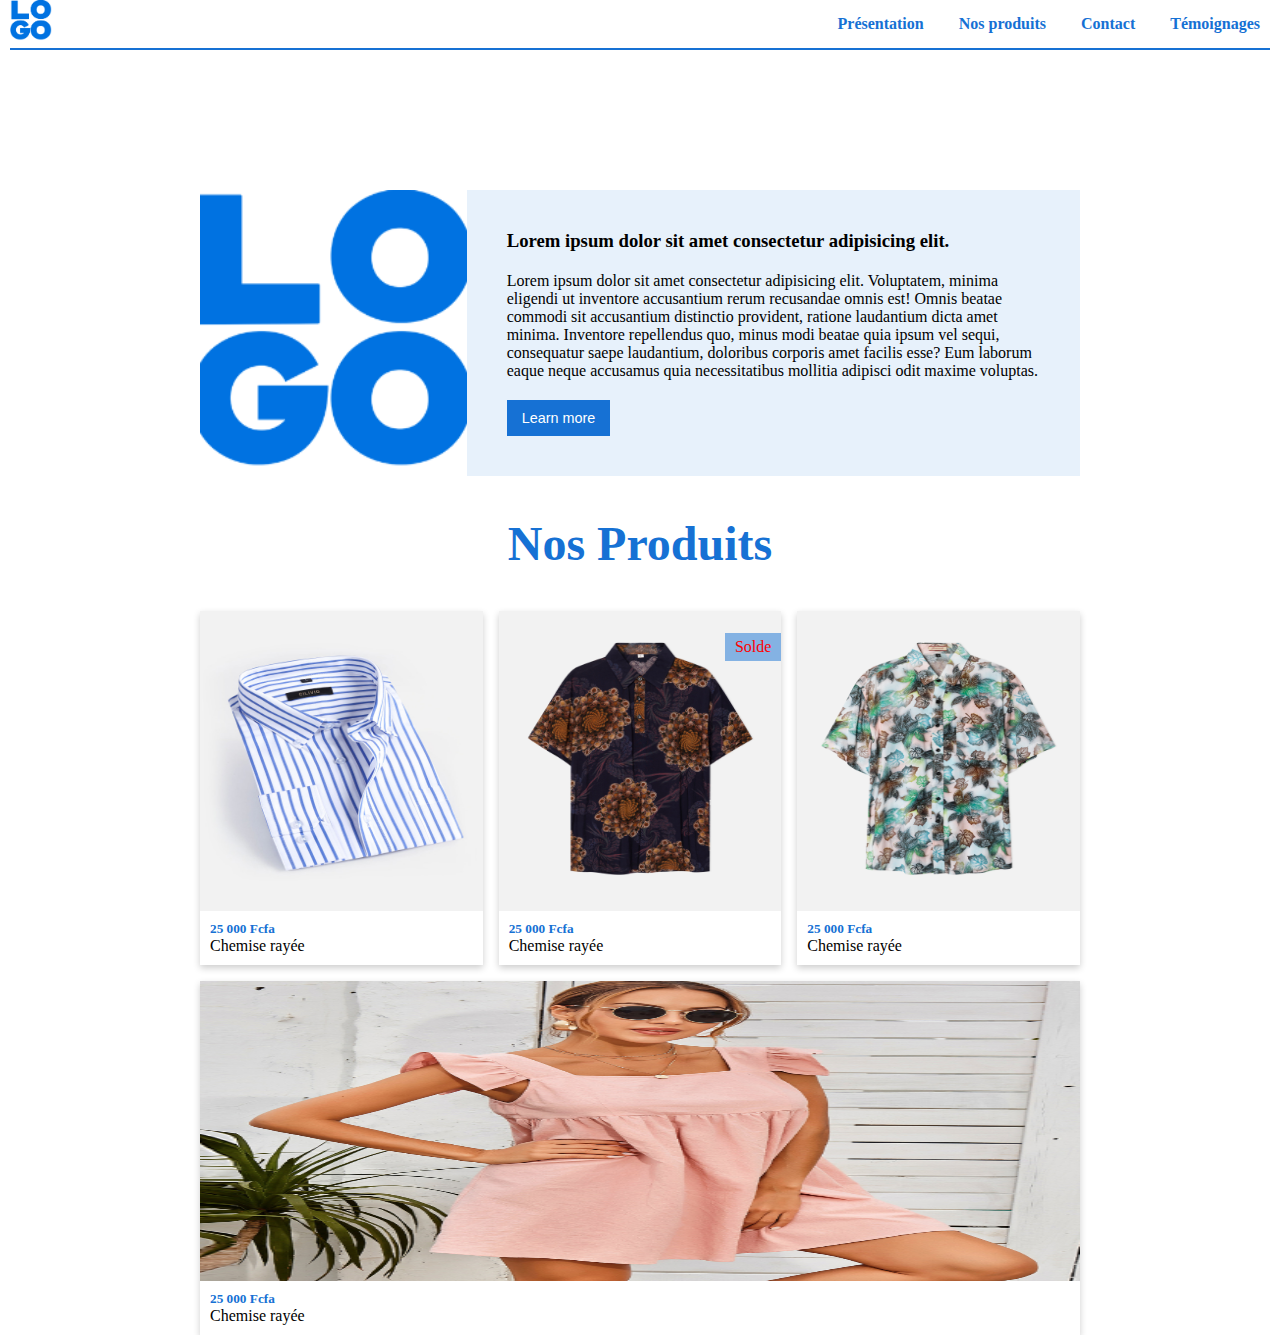
==== html_css_js_web/website1/index.html @ c1619137 "project initialisation" ====
<!DOCTYPE html>
<html lang="en">
<head>
    <meta charset="UTF-8">
    <meta name="viewport" content="width=device-width, initial-scale=1.0">
    <title>Webpage</title>
    <link rel="stylesheet" href="menu.css">
    <link rel="stylesheet" href="styleweb.css">
</head>
<body>
    <header> 

        <div class="logo"><img src="images/logo.png" alt=""></div>
        <ul class="menu">
            <li><a href="#presentation">Présentation</a></li>
            <li><a href="#produit">Nos produits</a></li>
            <li><a href="#contact">Contact</a></li>
            <li><a href="#temoignage">Témoignages</a></li>
        </ul>
        <div class="menu-bar">
            <div class="bar"></div>
            <div class="bar"></div>
            <div class="bar"></div>
        </div>

    </header>

    
    <main>

        <section class="intro">
            <img class="img2" src="images/logo.png" alt="logo">

            <div class="text">
            <h3>Lorem ipsum dolor sit amet consectetur adipisicing elit.</h3>

            <p>Lorem ipsum dolor sit amet consectetur adipisicing elit. Voluptatem, minima eligendi ut inventore accusantium rerum recusandae omnis est! Omnis beatae commodi sit accusantium distinctio provident, ratione laudantium dicta amet minima.
            Inventore repellendus quo, minus modi beatae quia ipsum vel sequi, consequatur saepe laudantium, doloribus corporis amet facilis esse? Eum laborum eaque neque accusamus quia necessitatibus mollitia adipisci odit maxime voluptas.</p>

            <div>
            <button>Learn more </button>
            </div>

            </div>

        </section>

    <h1 class="headtitle"> Nos Produits</h1>

    <section class="products">

        <div class="card">

            <div class="image">
                <img src="images/chemise1.jpg" alt="">
                <div class="image-info">
                    <p>Casual Spaghetti Strap Button Down Plain Spaghetti Strap Cami Top</p>
                    <div class="action">
                        <a href="#" class="button-acheter">Acheter</a>
                    </div>
                   
                </div>
            </div>

            <div class="description">
                <h5 class="price">25 000 Fcfa</h5>
                <p>Chemise rayée</p>
            </div>
        </div>



        <div class="card">

            <div class="image">
                <img src="images/chemise2.jpg" alt="">

                <div class="image-info">
                    <p>Casual Spaghetti Strap Button Down Plain Spaghetti Strap Cami Top</p>
                    <div class="action">
                        <a href="#" class="button-acheter">Acheter</a>
                    </div>
                </div>
                <div class="solde">
                    <p> Solde</p>
                </div>
            </div>

            <div class="description">
                <h5 class="price">25 000 Fcfa</h5>
                <p>Chemise rayée</p>
            </div>
        </div>



        <div class="card">

            <div class="image">
                <img src="images/chemise3.jpg" alt="">
                <div class="image-info">
                    <p>Casual Spaghetti Strap Button Down Plain Spaghetti Strap Cami Top</p>
                    <div class="action">
                        <a href="#" class="button-acheter">Acheter</a>
                    </div>
                </div>
            </div>

            <div class="description">
                <h5 class="price">25 000 Fcfa</h5>
                <p>Chemise rayée</p>
            </div>
        </div>



        <div class="card">

            <div class="image">
                <img src="images/chemise4.jpg" alt="">
                <div class="image-info">
                    <p>Casual Spaghetti Strap Button Down Plain Spaghetti Strap Cami Top</p>
                    <div class="action">
                        <a href="#" class="button-acheter">Acheter</a>
                    </div>
                </div>
            </div>

            <div class="description">
                <h5 class="price">25 000 Fcfa</h5>
                <p>Chemise rayée</p>
            </div>
        </div>
    </section>



</main>

    
    <script src="web.js"> </script>
</body>
</html>
---- html_css_js_web/website1/menu.css ----
body{

    margin-top: 190px;
    min-height: 1000px;
}
header {

    position: fixed;
    z-index: 1000;
    background-color: white;
    top:0;
    left: 0;
    right: 0;
    margin: 0 10px;
    display: flex;
    justify-content: space-between;
    height: 50px;
    align-items: center;
    border-bottom: 2px solid rgb(22, 113, 212);

}

header .logo {

    display: flex;
    justify-content: flex-start;
    width: 30px;
    height: 100%;
    padding-bottom: 7px;
}


header .menu {

    display: flex;
    justify-content: flex-end;
    gap: 15px;

}

header .menu li a {
    color:rgb(22, 113, 212);
    display: inline-block;
    font-weight: 700;
    padding: 7px 10px;
    transition: all ease-in-out .3s;
}

header .menu li:hover a {
    color: rgb(75, 71, 71);
    color: white;
    background-color: rgb(22, 113, 212);
}

header .menu-bar {
    display: none;
}

header .menu-bar .bar {
    width: 25px;
    height: 3px;
    margin: 3px;
    background-color: rgb(22, 113, 212);
    transition: all 0.3s ease-in-out;
}



@media(max-width:40rem){  /* responsive design from 0-40rem width */

   
    header .menu  {
        position: fixed;
        left:-100%;
        top:60px;
        width: 100%;
        flex-direction: column;
        background-color: white;
        transition: all ease-in-out .3s;
    }

    header .menu.active {
        left: 0;
    }
    header .menu li a {
        display: block;
    }

    header .menu-bar{
        display: inline-block;
        cursor: pointer;
    }
    .menu-bar.active .bar:nth-child(1) {
        transform: translateY(6px) rotate(45deg);
    }
    
    .menu-bar.active .bar:nth-child(2) {
        opacity: 0
    }
    
    .menu-bar.active .bar:nth-child(3) {
        transform: translateY(-6px) rotate(-45deg);
    }

}
---- html_css_js_web/website1/styleweb.css ----
*{
    margin: 0;
    padding: 0;
    text-decoration: none;
    box-sizing: border-box;
    list-style-type: none;
}

main {

    margin: 0px 200px;
}

main .intro {

    display: flex;
} 

.img2 {

    object-fit: cover;
    flex: 1;
}

.text {

    display: flex;
    flex-direction: column;
    flex: 2;
    background-color:  rgba(22, 113, 212, .1);
    padding: 40px;
}

.text p{
    padding: 20px 0;
}

button {

    color: white;
    font-size: 0.9rem;
    background-color: rgba(22, 113, 212, 1);
    padding: 10px 15px;
    border: none;

}

button:hover {

    color: rgba(22, 113, 212, 1);
    font-size: 0.9rem;
    background-color: white;
    border: 1px solid rgba(22, 113, 212, 1);
    transform: scale(1.1px);
    transition: all .2s ease-in;
    padding: 10px 15px
}

h1 {

    margin: 40px 0;
    font-size: 3rem;
    color: rgba(22, 113, 212, 1);
    display: flex;
    justify-content: center;
}

main .products {

    display: flex;
    flex-wrap: wrap;
    gap: 1rem;
   
}

.card {
    box-shadow: 0 3px 7px 0 rgba(0, 0, 0, .2);
    min-width: 250px;
    flex: 1;
}

.card .image {
    position: relative;
    height: 300px;
    overflow: hidden;
    width: 100%;

}

.card .image img {

    width: 100%;
    height: 100%;
}
.card .image:hover img{

    transform: scale(1.1);
    transition: all 0.3s ease-in-out;
}


.card .image-info {

    position: absolute;
    font-size: .8rem;
    bottom: -300px;
    background-color: rgba(22, 113, 212, .5);
    padding: 10px;
    width: 100%;
    

}

.card .image:hover .image-info {
    bottom:0;
    transition: all 0.3s;
}
.image .image-info .action {

    width: 100%;
    text-align: end;
    margin-bottom: 10px;
}

.button-acheter {

    color: white;
    font-size: 0.9rem;
    background-color: rgba(22, 113, 212, 1);
    padding: 10px 15px;
    right: 190px;
    transition: all .2s ease-in;

}

.button-acheter:hover {

    color: rgba(22, 113, 212, 1);
    font-size: 0.9rem;
    background-color: white;
    border: 1px solid rgba(22, 113, 212, 1);
    transform: scale(1.1px);
    padding: 10px 15px

}

.card .description {
    padding: 10px;
}
h5.price {
    font-weight: 700;
    color:rgb(22, 113, 212);
}

.solde {

    position: absolute;
    bottom: 250px;
    right: 0;

}

.solde p {

    color: red;
    background-color: rgba(22, 113, 212, .5);
    padding: 5px 10px;
}

@media(max-width:40rem){
    main .presentation{
        flex-direction: column;
    }

    main .presentation img{
        width: 100%;
     }
}
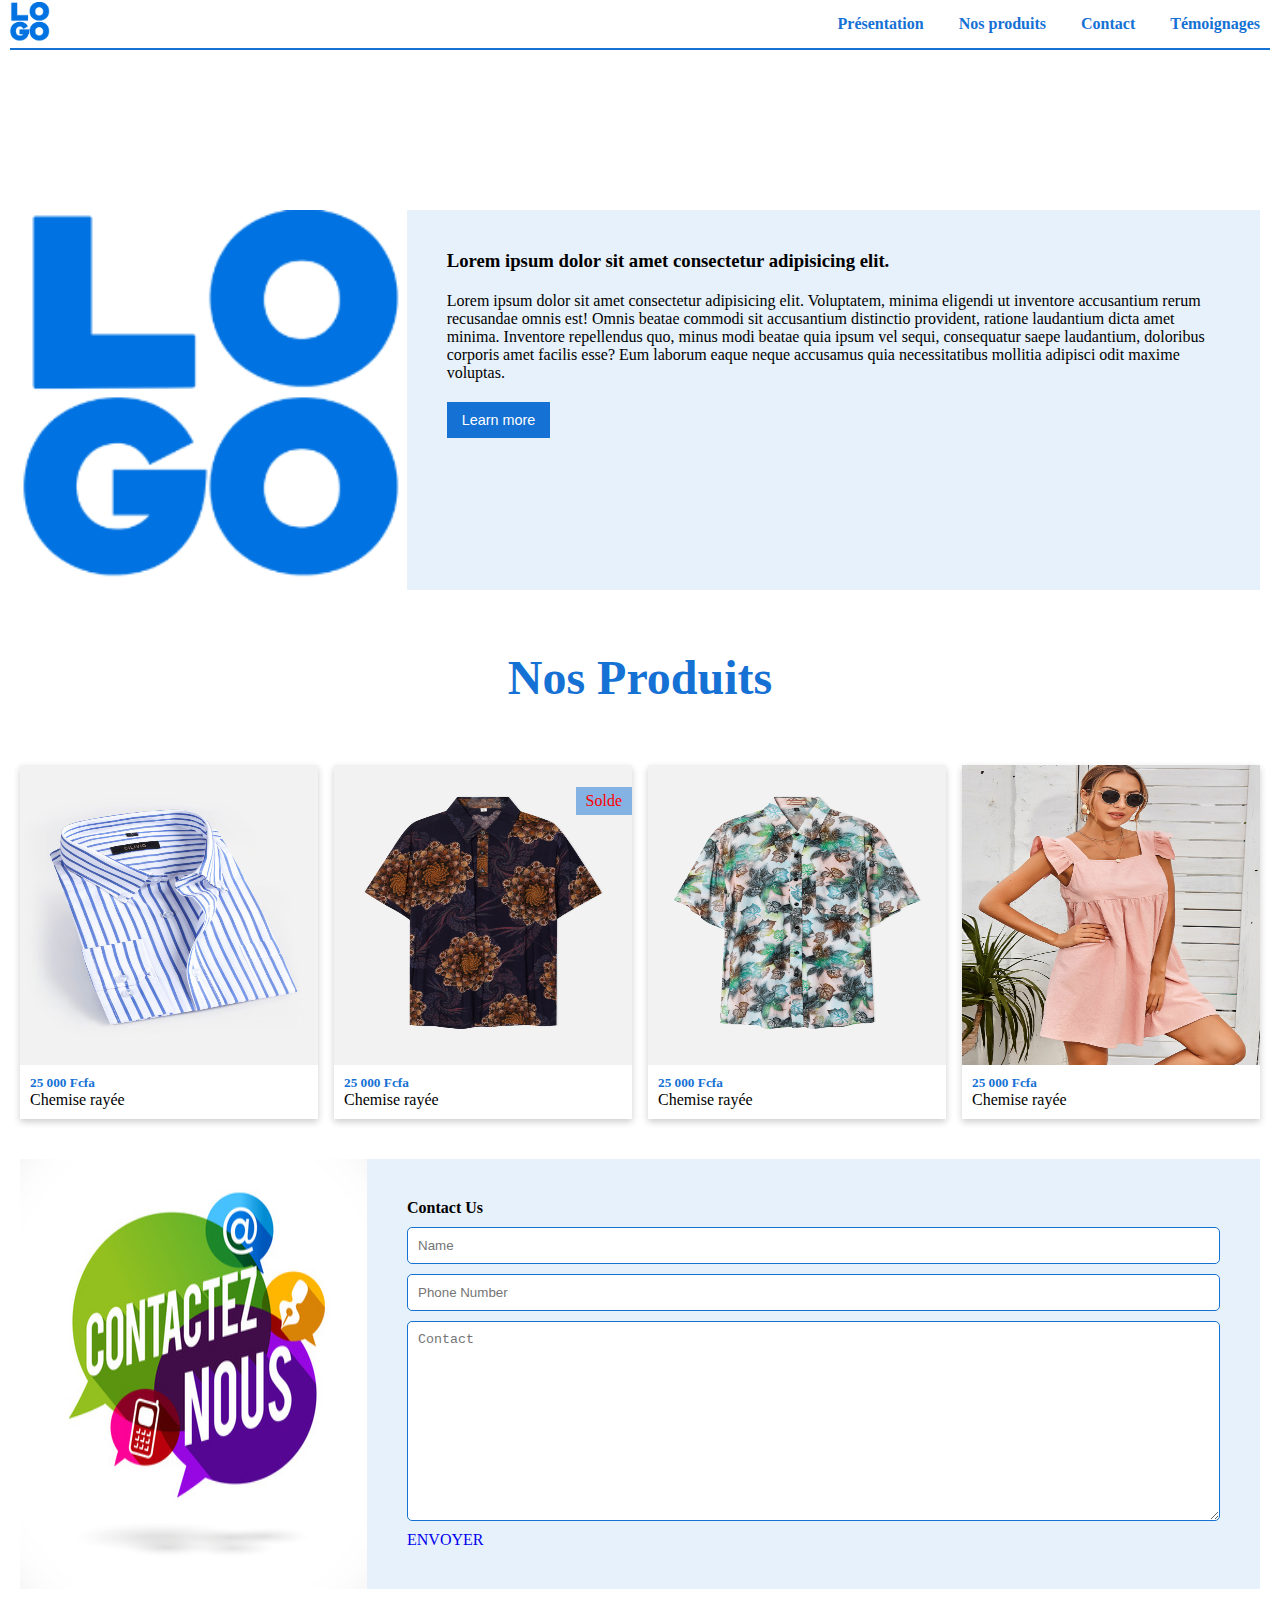
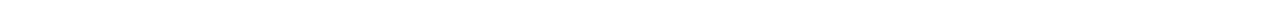
==== commit 7ed9ca51: "Project Initialisation" ====
--- a/html_css_js_web/website1/index.html
+++ b/html_css_js_web/website1/index.html
@@ -132,7 +132,22 @@
             </div>
         </div>
     </section>
+    <section id="contact" class="intro">
+                     
+        <img src="images/contact.jpeg" alt="">
+       
+        <div class="text">
+            <h4>Contact Us</h4>
 
+           <input type="text" placeholder="Name">
+           <input type="text" placeholder="Phone Number">
+           <textarea placeholder="Contact"></textarea>
+
+           <a href="#" class="btn-primary">ENVOYER</a>
+        </div>
+       
+    
+</section>
 
 
 </main>
--- a/html_css_js_web/website1/menu.css
+++ b/html_css_js_web/website1/menu.css
@@ -1,3 +1,10 @@
+*{
+    margin: 0;
+    padding: 0;
+    text-decoration: none;
+    box-sizing: border-box;
+    list-style-type: none;
+}
 body{
 
     margin-top: 190px;
@@ -20,20 +27,14 @@
 
 }
 
-header .logo {
-
-    display: flex;
-    justify-content: flex-start;
-    width: 30px;
-    height: 100%;
-    padding-bottom: 7px;
+header .logo img {
+    width: 40px;
 }
 
 
 header .menu {
 
     display: flex;
-    justify-content: flex-end;
     gap: 15px;
 
 }
@@ -77,13 +78,15 @@
         flex-direction: column;
         background-color: white;
         transition: all ease-in-out .3s;
+        margin: none;
     }
 
     header .menu.active {
         left: 0;
     }
     header .menu li a {
-        display: block;
+        display: inline-block;
+        cursor: pointer;
     }
 
     header .menu-bar{
--- a/html_css_js_web/website1/styleweb.css
+++ b/html_css_js_web/website1/styleweb.css
@@ -7,25 +7,24 @@
 }
 
 main {
-
-    margin: 0px 200px;
+    
+    max-width: 1300px;
+    margin: 0 auto;
+      
 }
 
-main .intro {
-
+main section {
     display: flex;
+    padding: 20px;
 } 
 
-.img2 {
-
+main .intro .img2 {
     object-fit: cover;
     flex: 1;
+    display: block;
 }
 
-.text {
-
-    display: flex;
-    flex-direction: column;
+main .intro .text {
     flex: 2;
     background-color:  rgba(22, 113, 212, .1);
     padding: 40px;
@@ -167,12 +166,24 @@
     padding: 5px 10px;
 }
 
+input, textarea {
+    display: block;
+    width: 100%;
+    padding: 10px;
+    margin: 10px 0;
+    border: 1px solid rgba(22, 113, 212,1);
+    border-radius: 5px;
+}
+textarea {
+    height: 200px;
+}
+
 @media(max-width:40rem){
-    main .presentation{
+    main .intro{
         flex-direction: column;
     }
 
-    main .presentation img{
+    main .intro img{
         width: 100%;
      }
 }